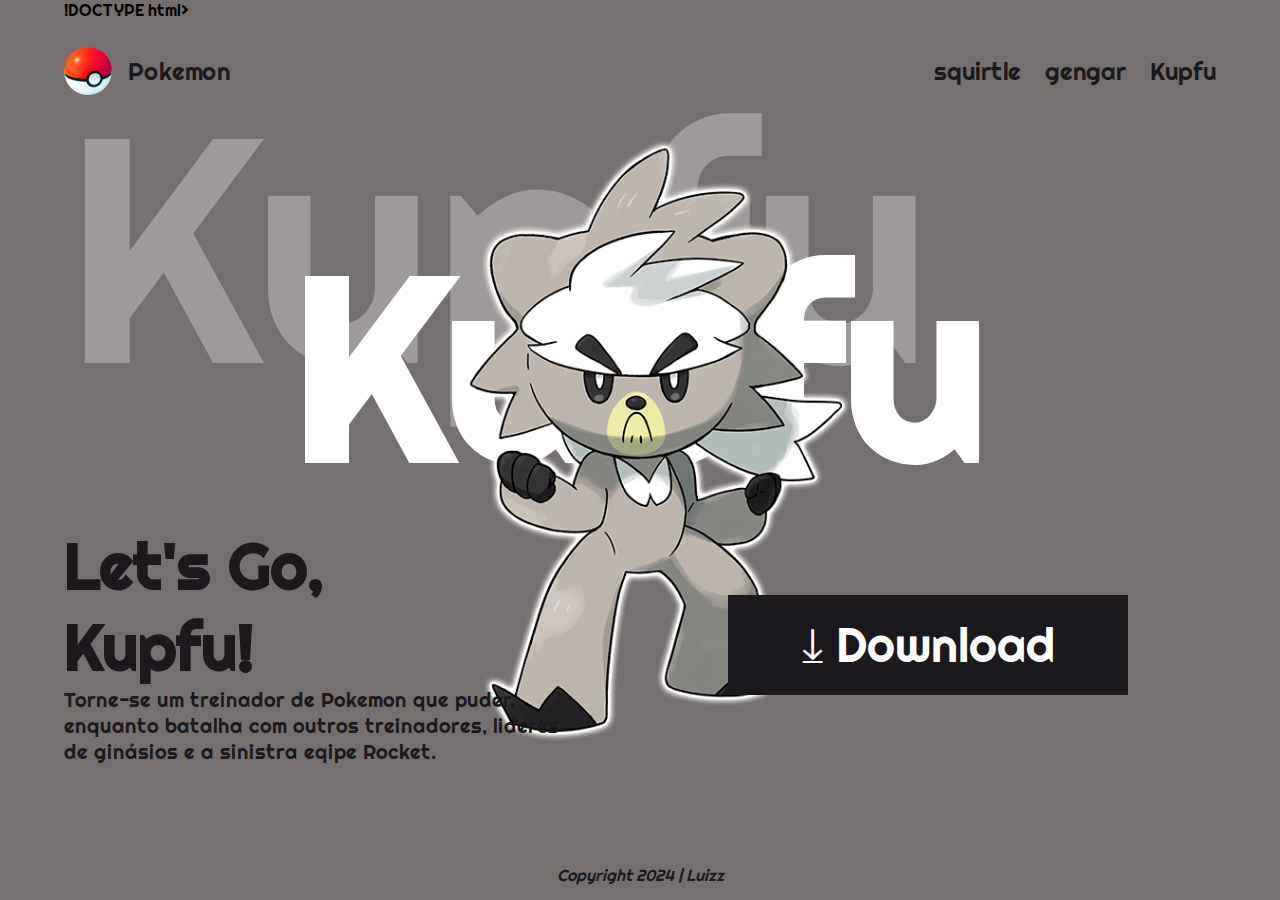
==== index4.html @ bb6d8a5a "pokemom" ====
!DOCTYPE html>
<html lang="pt-br">
<head>
    <meta charset="UTF-8">
    <meta http-equiv="X-UA-Compatible" content="IE=edge">
    <meta name="viewport" content="width=device-width, initial-scale=1.0">
    <link rel="preconnect" href="https://fonts.googleapis.com">
    <link rel="preconnect" href="https://fonts.gstatic.com" crossorigin>
    <link href="https://fonts.googleapis.com/css2?family=Righteous&display=swap" rel="stylesheet">
    <link rel="stylesheet" href="./Kupfu.css">
    <title>Let's Go, pikachu</title>
</head>
<body>
    <header>
        <a href="#">
            <img src="./img/poke-bola.png" alt="Poke-bola">
            <span>Pokemon</span>
        </a>
        <div>
            <a href="./index2.html">squirtle</a>
            <a href="./index3.html">gengar</a>
            <a href="./index4.html">Kupfu</a>
        </div>
    </header>
    <main>
        <div class="title">
            <h1>Kupfu</h1>
            <span>Kupfu</span>
        </div>
        <div class="container">
            <div class="description">
                <div class="container">
            <div class="description">
                <h2>Let's Go, Kupfu!</h2>
                <p>
                    Torne-se um treinador de Pokemon que puder, enquanto batalha com outros treinadores, lideres de ginásios e a sinistra eqipe Rocket.
                </p>
            </div>
        </div>
            </div>
            <div class="action">
                <a href="#">
                    &#10515; Download
                </a>
            </div>
        </div>
    </main>
    <footer>
        Copyright 2024 | Luizz
    </footer>
    <img class="Kupfu-img" src=".//img/pokemon_kubfu_2x.png" alt="Kupfu">
</body>
</html>
---- Kupfu.css ----
*{
    padding: 0;
    margin: 0;
    box-sizing: border-box;
}
*{
    margin: 0;
    padding: 0;
    box-sizing: border-box;

}
/* reseta os links do projeto, tirando o sublinhado e a cor do link */
a{
    text-decoration: none;
    color: inherit;
}

/* escopo global, necessita do uso de : sempre que for chamar ele */
:root{
    --primary-color: #766f6f;
    --secondary-color: #1b191d;

}

body{
 /* chama a cor no root */
    height: 100vh; 
    background-color: var(--primary-color); 
    display: flex;
    flex-direction: column;
    padding-inline: 64px;
    font-family: "Righteous", sans-serif;
}


header{
    height: 100px;
    display: flex;
    justify-content: space-between;
    z-index: 1;
}
header div{
    display: flex;
    gap: 24px;
}

/* pai dos 2 elementos */
header a{ 
    display: flex;
    align-items: center;
    height: 100%;
    gap: 16px;
    font-size: 24px;
    color: var(--secondary-color); 
}

main{
    flex-grow: 1;
    display: flex;
    flex-direction: column;
    justify-content: center;
}

.title{
    color: white;
    text-align: center;
    position: relative;
}

.title h1{
    font-size: 20vw;
}
.title span{
    position: absolute;
    font-size: 25vw;
    top: -50%;
    left: 0;
    opacity: 0.3;
}
.container{
    display: flex;
    z-index: 1;
}
.description{
    width: 50%;
    color: var(--secondary-color);
}
.description h2{
    font-size: 64px;
}

.description p{
    font-size: 20px;
    width: 500px;
    z-index: 1;
}
.action{
    width: 50%;
    display: flex;
    justify-content: center;
    align-items: center;
}

.action a{
    background-color: var(--secondary-color);
    height: 100px;
    width: 400px;
    display: flex;
    justify-content: center;
    align-items: center;
    color: white;
    font-size: 48px;
}

footer{
    height: 50px;
    display: flex;
    justify-content: center;
    align-items: center;
    color: var(--secondary-color);
    font-style: italic;
}

.Kupfu-img{
    position: absolute;
    top: 50%;
    left: 50%;
    transform: translate(-50%, -50%);
    height: 75vh;
}
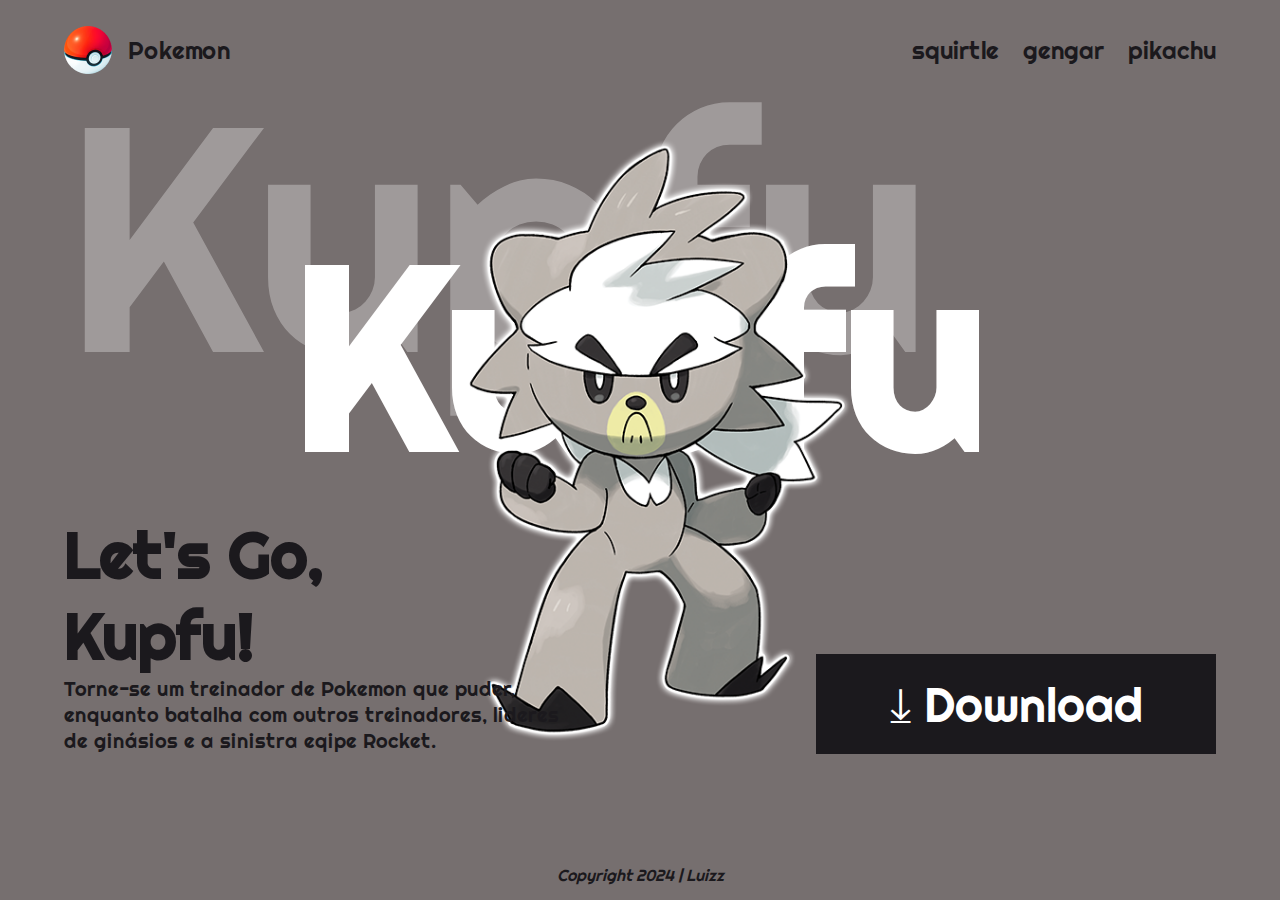
==== commit a53dbb29: "README.md ok" ====
--- a/index4.html
+++ b/index4.html
@@ -1,4 +1,4 @@
-!DOCTYPE html>
+<!DOCTYPE html> 
 <html lang="pt-br">
 <head>
     <meta charset="UTF-8">
@@ -19,7 +19,7 @@
         <div>
             <a href="./index2.html">squirtle</a>
             <a href="./index3.html">gengar</a>
-            <a href="./index4.html">Kupfu</a>
+            <a href="./index.html">pikachu</a>
         </div>
     </header>
     <main>
--- a/Kupfu.css
+++ b/Kupfu.css
@@ -97,8 +97,8 @@
 .action{
     width: 50%;
     display: flex;
-    justify-content: center;
-    align-items: center;
+    justify-content: end;
+    align-items: end;
 }
 
 .action a{
